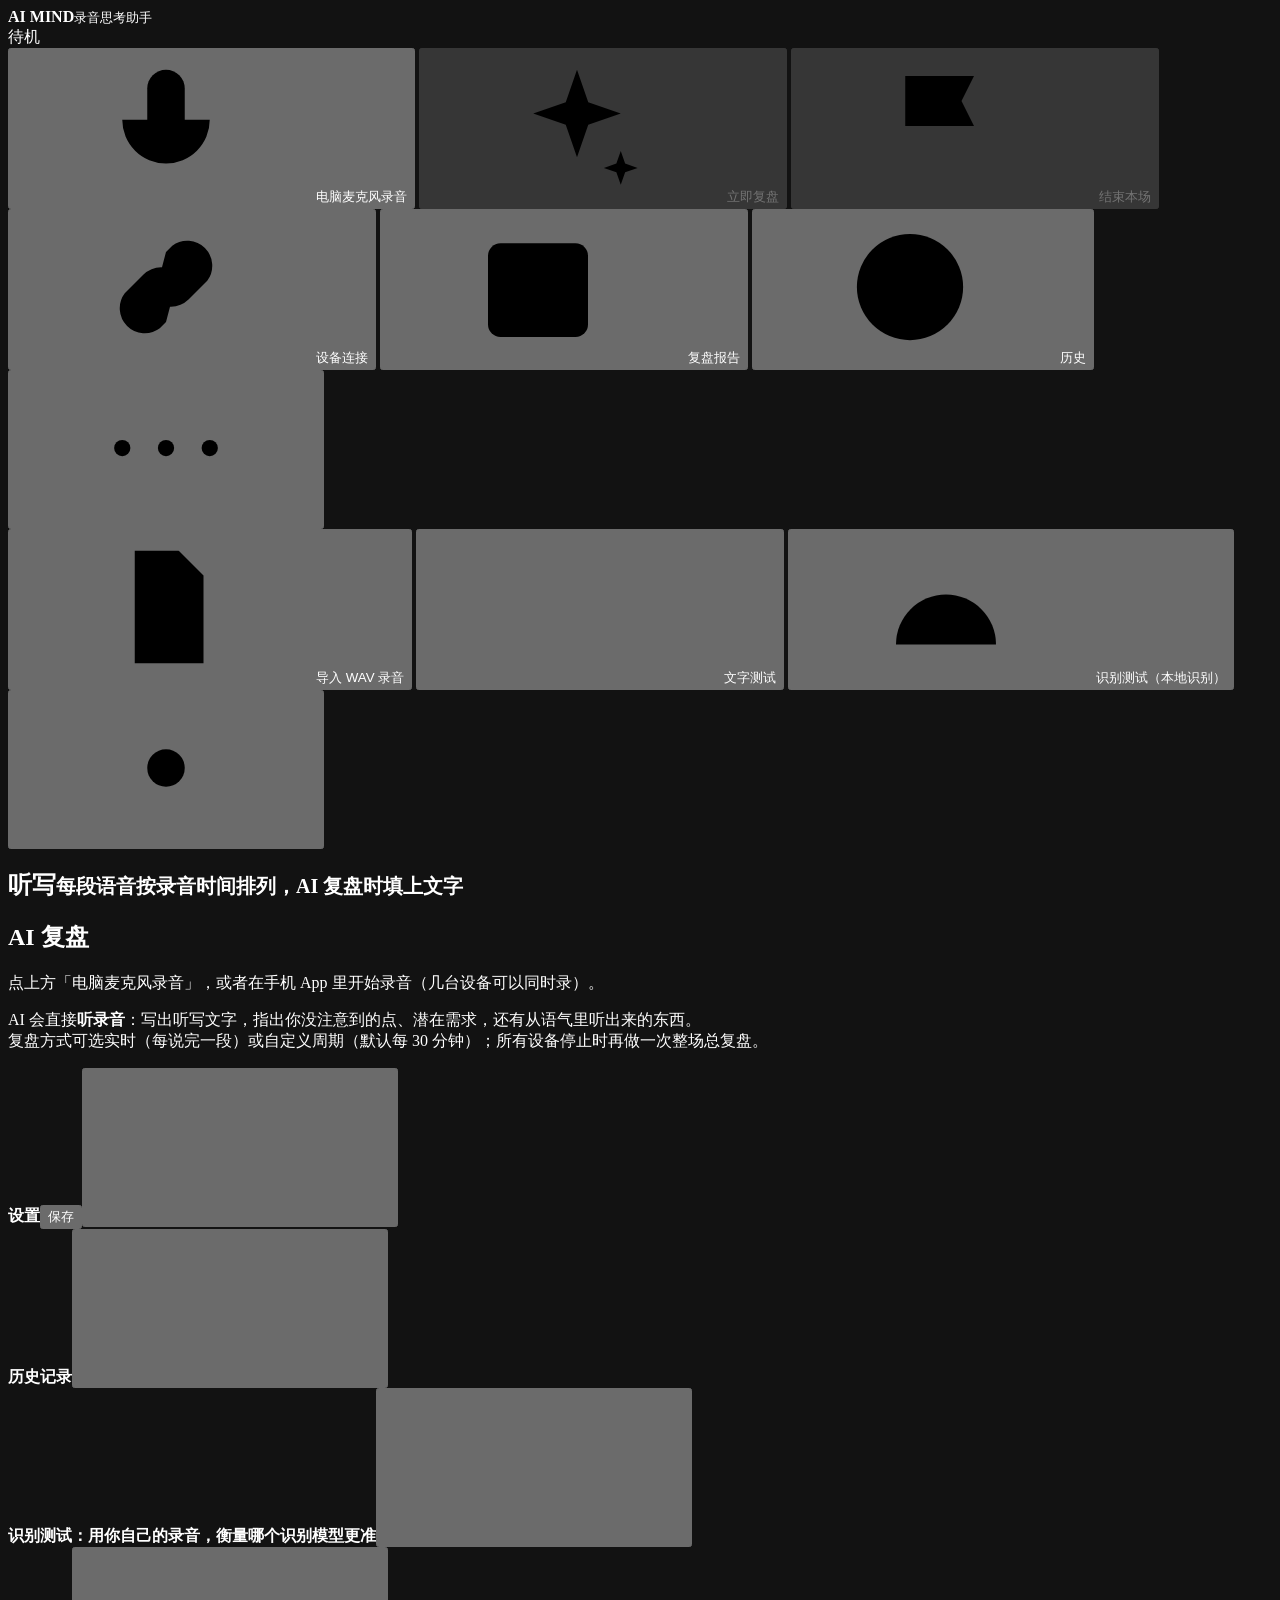
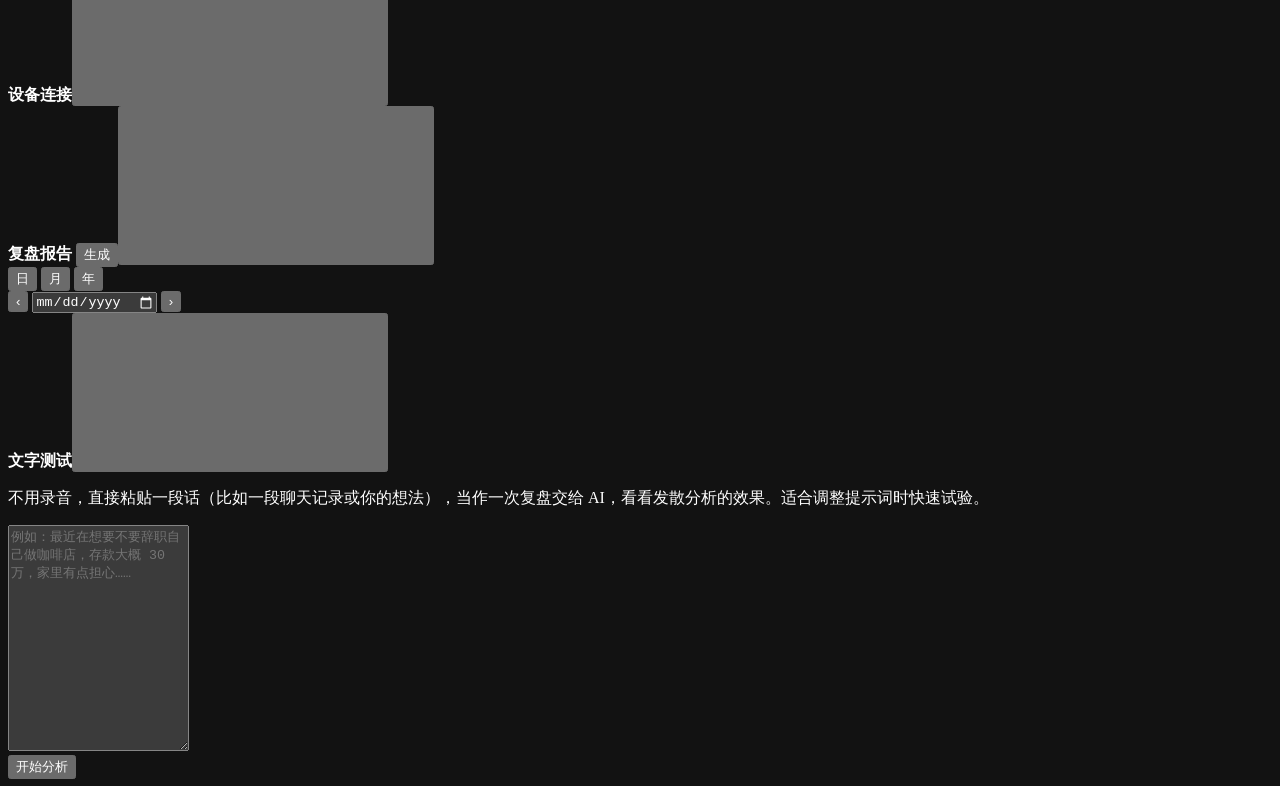
==== server/aimind/web/static/index.html @ 680c6732 "AI 录音思考助手 v0.9.0：电脑端（Windows / Mac）+ 手机端（安卓 / iPhone） - 电脑端打包成桌面程序，带透明启动动画；Windows 安装程序 - 界面改为深色科技风；" ====
<!DOCTYPE html>
<html lang="zh-CN">
<head>
<meta charset="utf-8">
<meta name="viewport" content="width=device-width, initial-scale=1">
<meta name="color-scheme" content="dark">
<title>AI 录音思考助手</title>
<link rel="stylesheet" href="/static/style.css">
</head>
<body>
<svg width="0" height="0" style="position:absolute" aria-hidden="true">
  <defs>
    <symbol id="i-mic" viewBox="0 0 24 24"><rect x="9" y="3" width="6" height="11" rx="3"/><path d="M5 11a7 7 0 0 0 14 0M12 18v3"/></symbol>
    <symbol id="i-stop" viewBox="0 0 24 24"><rect x="6" y="6" width="12" height="12" rx="2"/></symbol>
    <symbol id="i-flag" viewBox="0 0 24 24"><path d="M5 21V4M5 4h11l-2 4 2 4H5"/></symbol>
    <symbol id="i-spark" viewBox="0 0 24 24"><path d="M12 3l1.8 5.2L19 10l-5.2 1.8L12 17l-1.8-5.2L5 10l5.2-1.8z"/><path d="M19 16l.7 2 2 .7-2 .7-.7 2-.7-2-2-.7 2-.7z"/></symbol>
    <symbol id="i-link" viewBox="0 0 24 24"><path d="M10 14a4 4 0 0 0 5.6 0l3-3a4 4 0 0 0-5.6-5.6l-1 1M14 10a4 4 0 0 0-5.6 0l-3 3a4 4 0 0 0 5.6 5.6l1-1"/></symbol>
    <symbol id="i-sun" viewBox="0 0 24 24"><rect x="4" y="5" width="16" height="15" rx="2"/><path d="M4 10h16M9 3v4M15 3v4"/></symbol>
    <symbol id="i-clock" viewBox="0 0 24 24"><circle cx="12" cy="12" r="8.5"/><path d="M12 7.5V12l3 2"/></symbol>
    <symbol id="i-gear" viewBox="0 0 24 24"><circle cx="12" cy="12" r="3"/><path d="M12 2.5v3M12 18.5v3M2.5 12h3M18.5 12h3M5.3 5.3l2.1 2.1M16.6 16.6l2.1 2.1M5.3 18.7l2.1-2.1M16.6 7.4l2.1-2.1"/></symbol>
    <symbol id="i-more" viewBox="0 0 24 24"><circle cx="5" cy="12" r="1.3"/><circle cx="12" cy="12" r="1.3"/><circle cx="19" cy="12" r="1.3"/></symbol>
    <symbol id="i-file" viewBox="0 0 24 24"><path d="M7 3h7l4 4v14H7z"/><path d="M14 3v4h4M10 13h5M10 17h5"/></symbol>
    <symbol id="i-text" viewBox="0 0 24 24"><path d="M5 6h14M5 11h14M5 16h9"/></symbol>
    <symbol id="i-gauge" viewBox="0 0 24 24"><path d="M4 18a8 8 0 1 1 16 0"/><path d="M12 18l4-6"/></symbol>
    <symbol id="i-x" viewBox="0 0 24 24"><path d="M6 6l12 12M18 6L6 18"/></symbol>
  </defs>
</svg>

<header>
  <div class="brand"><span class="logo"></span><b>AI MIND</b><small>录音思考助手</small></div>
  <span id="pill" class="pill"><i></i><span>待机</span></span>
  <div class="meter" title="电脑麦克风音量"><i id="lv"></i></div>
  <div class="actions">
    <button id="btnRec" class="primary" onclick="toggleRec()" title="用这台电脑的麦克风录音；手机等设备可以同时录"><svg><use href="#i-mic"/></svg><span>电脑麦克风录音</span></button>
    <button id="btnReview" onclick="reviewNow()" disabled title="不等间隔，马上把上次复盘之后的内容交给 AI"><svg><use href="#i-spark"/></svg><span>立即复盘</span></button>
    <button id="btnFinish" onclick="finishNow()" disabled title="结束这一场，马上做整场总复盘"><svg><use href="#i-flag"/></svg><span>结束本场</span></button>
  </div>
  <span id="modelMsg" class="hint"></span>
  <span class="spacer"></span>
  <nav class="tools">
    <button class="ghost" onclick="openPhone()" title="手机、平板等录音设备怎么连上来"><svg><use href="#i-link"/></svg><span>设备连接</span></button>
    <button class="ghost" onclick="openDaily()" title="日复盘 / 月复盘 / 年复盘"><svg><use href="#i-sun"/></svg><span>复盘报告</span></button>
    <button class="ghost" onclick="openHistory()" title="以前每一场的记录"><svg><use href="#i-clock"/></svg><span>历史</span></button>
    <div class="more">
      <button class="ghost icon" onclick="toggleMore(event)" title="更多"><svg><use href="#i-more"/></svg></button>
      <div class="menu" id="moreMenu">
        <button onclick="document.getElementById('file').click()"><svg><use href="#i-file"/></svg>导入 WAV 录音</button>
        <button onclick="openDrawer('textDrawer')"><svg><use href="#i-text"/></svg>文字测试</button>
        <button onclick="openEval()"><svg><use href="#i-gauge"/></svg>识别测试（本地识别）</button>
      </div>
    </div>
    <button class="ghost icon" onclick="openSettings()" title="设置"><svg><use href="#i-gear"/></svg></button>
  </nav>
  <input type="file" id="file" accept=".wav" hidden onchange="importWav(this)">
</header>

<main>
  <section class="col" id="captions">
    <h2><span>听写</span><small>每段语音按录音时间排列，AI 复盘时填上文字</small></h2>
    <div id="capList"></div>
  </section>
  <section class="col" id="right">
    <div id="viewing"></div>
    <div id="summaryBox"></div>
    <h2><span>AI 复盘</span><small id="nextInfo"></small></h2>
    <div id="reviews"><div class="empty">
      <div class="orb"></div>
      <p>点上方「电脑麦克风录音」，或者在手机 App 里开始录音（几台设备可以同时录）。</p>
      <p class="sub">AI 会直接<b>听录音</b>：写出听写文字，指出你没注意到的点、潜在需求，还有从语气里听出来的东西。<br>
      复盘方式可选实时（每说完一段）或自定义周期（默认每 30 分钟）；所有设备停止时再做一次整场总复盘。</p>
    </div></div>
  </section>
</main>
<footer><span id="sessInfo"></span><span id="nasInfo"></span><span class="spacer"></span><span id="usageInfo" title="今天 AI 的用量（点开设置看明细）" onclick="openSettings('usage')"></span></footer>

<div class="mask" id="mask" onclick="closeDrawers()"></div>

<div class="drawer" id="settingsDrawer">
  <div class="dh"><b>设置</b><button class="primary" onclick="saveSettings()">保存</button><button class="ghost icon" onclick="closeDrawers()" title="关闭"><svg><use href="#i-x"/></svg></button></div>
  <div class="db fg" id="settingsForm"></div>
</div>

<div class="drawer" id="historyDrawer">
  <div class="dh"><b>历史记录</b><button class="ghost icon" onclick="closeDrawers()" title="关闭"><svg><use href="#i-x"/></svg></button></div>
  <div class="db" id="histList"></div>
</div>

<div class="drawer wide" id="evalDrawer">
  <div class="dh"><b>识别测试：用你自己的录音，衡量哪个识别模型更准</b><button class="ghost icon" onclick="closeDrawers()" title="关闭"><svg><use href="#i-x"/></svg></button></div>
  <div class="db" id="evalBody"></div>
</div>

<div class="drawer" id="phoneDrawer">
  <div class="dh"><b>设备连接</b><button class="ghost icon" onclick="closeDrawers()" title="关闭"><svg><use href="#i-x"/></svg></button></div>
  <div class="db" id="phoneBody"></div>
</div>

<div class="drawer" id="dailyDrawer">
  <div class="dh"><b id="dailyTitle">复盘报告</b>
    <button class="primary" onclick="makeDaily()" id="btnMakeReport">生成</button><button class="ghost icon" onclick="closeDrawers()" title="关闭"><svg><use href="#i-x"/></svg></button></div>
  <div class="rbar">
    <div class="seg" id="periodTabs">
      <button data-p="day" class="on" onclick="setPeriod('day')">日</button>
      <button data-p="month" onclick="setPeriod('month')">月</button>
      <button data-p="year" onclick="setPeriod('year')">年</button>
    </div>
    <span class="spacer"></span>
    <button class="ghost icon" onclick="stepPeriod(-1)" title="上一个">‹</button>
    <input type="date" id="dailyDate" onchange="loadDaily()">
    <input type="month" id="monthDate" onchange="loadDaily()" hidden>
    <input type="number" id="yearDate" min="2020" max="2100" onchange="loadDaily()" hidden>
    <button class="ghost icon" onclick="stepPeriod(1)" title="下一个">›</button>
  </div>
  <div class="db md" id="dailyBody"></div>
</div>

<div class="drawer" id="textDrawer">
  <div class="dh"><b>文字测试</b><button class="ghost icon" onclick="closeDrawers()" title="关闭"><svg><use href="#i-x"/></svg></button></div>
  <div class="db fg">
    <p class="hint">不用录音，直接粘贴一段话（比如一段聊天记录或你的想法），当作一次复盘交给 AI，看看发散分析的效果。适合调整提示词时快速试验。</p>
    <textarea id="testText" style="min-height:220px" placeholder="例如：最近在想要不要辞职自己做咖啡店，存款大概 30 万，家里有点担心……"></textarea>
    <div class="row"><button class="primary" onclick="analyzeText()">开始分析</button></div>
  </div>
</div>

<div id="toast"></div>

<script src="/static/app.js"></script>
</body>
</html>
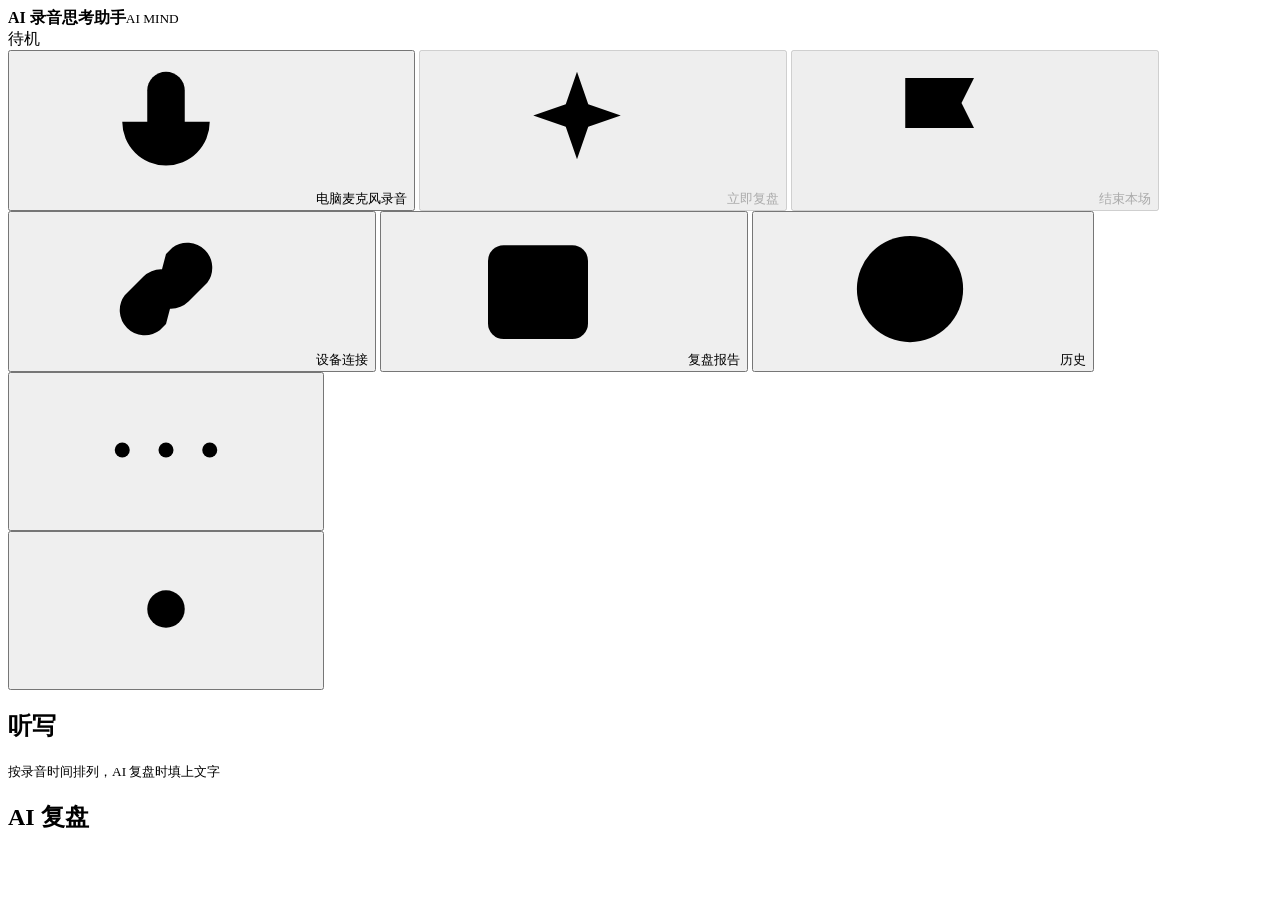
==== commit 96605cf8: "界面重做：参考 Apple 设计，模块化前端，设置可搜索 - 样式拆成 tokens / base / layout / components / settings / motion，深浅色跟随系统，" ====
--- a/server/aimind/web/static/index.html
+++ b/server/aimind/web/static/index.html
@@ -3,128 +3,149 @@
 <head>
 <meta charset="utf-8">
 <meta name="viewport" content="width=device-width, initial-scale=1">
-<meta name="color-scheme" content="dark">
+<meta name="color-scheme" content="dark light">
 <title>AI 录音思考助手</title>
-<link rel="stylesheet" href="/static/style.css">
+<link rel="icon" href="data:image/svg+xml,%3Csvg xmlns='http://www.w3.org/2000/svg' viewBox='0 0 32 32'%3E%3Cdefs%3E%3ClinearGradient id='g' x2='1' y2='1'%3E%3Cstop offset='0' stop-color='%230a84ff'/%3E%3Cstop offset='1' stop-color='%23bf5af2'/%3E%3C/linearGradient%3E%3C/defs%3E%3Crect width='32' height='32' rx='8' fill='url(%23g)'/%3E%3Cpath d='M9 18v-4M13 21V11M17 23V9M21 20v-8M25 17v-2' stroke='white' stroke-width='2.4' stroke-linecap='round'/%3E%3C/svg%3E">
+<!-- 样式按用途拆成几份：设计变量 → 基础元素 → 布局 → 组件 → 设置 → 动画 -->
+<link rel="stylesheet" href="/static/css/tokens.css">
+<link rel="stylesheet" href="/static/css/base.css">
+<link rel="stylesheet" href="/static/css/layout.css">
+<link rel="stylesheet" href="/static/css/components.css">
+<link rel="stylesheet" href="/static/css/settings.css">
+<link rel="stylesheet" href="/static/css/motion.css">
+<script>try { const t = localStorage.getItem('aim-theme'); if (t && t !== 'auto') document.documentElement.dataset.theme = t; } catch (e) {}</script>
 </head>
 <body>
-<svg width="0" height="0" style="position:absolute" aria-hidden="true">
-  <defs>
-    <symbol id="i-mic" viewBox="0 0 24 24"><rect x="9" y="3" width="6" height="11" rx="3"/><path d="M5 11a7 7 0 0 0 14 0M12 18v3"/></symbol>
-    <symbol id="i-stop" viewBox="0 0 24 24"><rect x="6" y="6" width="12" height="12" rx="2"/></symbol>
-    <symbol id="i-flag" viewBox="0 0 24 24"><path d="M5 21V4M5 4h11l-2 4 2 4H5"/></symbol>
-    <symbol id="i-spark" viewBox="0 0 24 24"><path d="M12 3l1.8 5.2L19 10l-5.2 1.8L12 17l-1.8-5.2L5 10l5.2-1.8z"/><path d="M19 16l.7 2 2 .7-2 .7-.7 2-.7-2-2-.7 2-.7z"/></symbol>
-    <symbol id="i-link" viewBox="0 0 24 24"><path d="M10 14a4 4 0 0 0 5.6 0l3-3a4 4 0 0 0-5.6-5.6l-1 1M14 10a4 4 0 0 0-5.6 0l-3 3a4 4 0 0 0 5.6 5.6l1-1"/></symbol>
-    <symbol id="i-sun" viewBox="0 0 24 24"><rect x="4" y="5" width="16" height="15" rx="2"/><path d="M4 10h16M9 3v4M15 3v4"/></symbol>
-    <symbol id="i-clock" viewBox="0 0 24 24"><circle cx="12" cy="12" r="8.5"/><path d="M12 7.5V12l3 2"/></symbol>
-    <symbol id="i-gear" viewBox="0 0 24 24"><circle cx="12" cy="12" r="3"/><path d="M12 2.5v3M12 18.5v3M2.5 12h3M18.5 12h3M5.3 5.3l2.1 2.1M16.6 16.6l2.1 2.1M5.3 18.7l2.1-2.1M16.6 7.4l2.1-2.1"/></symbol>
-    <symbol id="i-more" viewBox="0 0 24 24"><circle cx="5" cy="12" r="1.3"/><circle cx="12" cy="12" r="1.3"/><circle cx="19" cy="12" r="1.3"/></symbol>
-    <symbol id="i-file" viewBox="0 0 24 24"><path d="M7 3h7l4 4v14H7z"/><path d="M14 3v4h4M10 13h5M10 17h5"/></symbol>
-    <symbol id="i-text" viewBox="0 0 24 24"><path d="M5 6h14M5 11h14M5 16h9"/></symbol>
-    <symbol id="i-gauge" viewBox="0 0 24 24"><path d="M4 18a8 8 0 1 1 16 0"/><path d="M12 18l4-6"/></symbol>
-    <symbol id="i-x" viewBox="0 0 24 24"><path d="M6 6l12 12M18 6L6 18"/></symbol>
-  </defs>
-</svg>
+<!-- 图标（线性，1.8 粗细） -->
+<svg width="0" height="0" style="position:absolute" aria-hidden="true"><defs>
+  <symbol id="i-mic" viewBox="0 0 24 24"><rect x="9" y="3" width="6" height="11" rx="3"/><path d="M5 11a7 7 0 0 0 14 0M12 18v3"/></symbol>
+  <symbol id="i-stop" viewBox="0 0 24 24"><rect x="6" y="6" width="12" height="12" rx="2.5"/></symbol>
+  <symbol id="i-flag" viewBox="0 0 24 24"><path d="M5 21V4M5 4h11l-2 4 2 4H5"/></symbol>
+  <symbol id="i-spark" viewBox="0 0 24 24"><path d="M12 3l1.8 5.2L19 10l-5.2 1.8L12 17l-1.8-5.2L5 10l5.2-1.8z"/></symbol>
+  <symbol id="i-link" viewBox="0 0 24 24"><path d="M10 14a4 4 0 0 0 5.6 0l3-3a4 4 0 0 0-5.6-5.6l-1 1M14 10a4 4 0 0 0-5.6 0l-3 3a4 4 0 0 0 5.6 5.6l1-1"/></symbol>
+  <symbol id="i-cal" viewBox="0 0 24 24"><rect x="4" y="5" width="16" height="15" rx="2.5"/><path d="M4 10h16M9 3v4M15 3v4"/></symbol>
+  <symbol id="i-clock" viewBox="0 0 24 24"><circle cx="12" cy="12" r="8.5"/><path d="M12 7.5V12l3 2"/></symbol>
+  <symbol id="i-gear" viewBox="0 0 24 24"><circle cx="12" cy="12" r="3"/><path d="M12 2.5v3M12 18.5v3M2.5 12h3M18.5 12h3M5.3 5.3l2.1 2.1M16.6 16.6l2.1 2.1M5.3 18.7l2.1-2.1M16.6 7.4l2.1-2.1"/></symbol>
+  <symbol id="i-more" viewBox="0 0 24 24"><circle cx="5" cy="12" r="1.2"/><circle cx="12" cy="12" r="1.2"/><circle cx="19" cy="12" r="1.2"/></symbol>
+  <symbol id="i-file" viewBox="0 0 24 24"><path d="M7 3h7l4 4v14H7z"/><path d="M14 3v4h4"/></symbol>
+  <symbol id="i-text" viewBox="0 0 24 24"><path d="M5 6h14M5 11h14M5 16h9"/></symbol>
+  <symbol id="i-gauge" viewBox="0 0 24 24"><path d="M4 18a8 8 0 1 1 16 0"/><path d="M12 18l4-6"/></symbol>
+  <symbol id="i-x" viewBox="0 0 24 24"><path d="M7 7l10 10M17 7L7 17"/></symbol>
+  <symbol id="i-search" viewBox="0 0 24 24"><circle cx="11" cy="11" r="6.5"/><path d="M16 16l4 4"/></symbol>
+  <symbol id="i-user" viewBox="0 0 24 24"><circle cx="12" cy="8" r="3.5"/><path d="M5 20a7 7 0 0 1 14 0"/></symbol>
+  <symbol id="i-brain" viewBox="0 0 24 24"><path d="M9 4a3 3 0 0 0-3 3 3 3 0 0 0-2 5 3 3 0 0 0 3 5 3 3 0 0 0 5 1V5a3 3 0 0 0-3-1zM15 4a3 3 0 0 1 3 3 3 3 0 0 1 2 5 3 3 0 0 1-3 5 3 3 0 0 1-5 1"/></symbol>
+  <symbol id="i-loop" viewBox="0 0 24 24"><path d="M4 12a8 8 0 0 1 14-5.3M20 12a8 8 0 0 1-14 5.3"/><path d="M18 3v4h-4M6 21v-4h4"/></symbol>
+  <symbol id="i-wave" viewBox="0 0 24 24"><path d="M3 12h2M7 8v8M11 5v14M15 9v6M19 11v2"/></symbol>
+  <symbol id="i-disk" viewBox="0 0 24 24"><rect x="3" y="5" width="18" height="14" rx="2.5"/><path d="M3 14h18M7 17h.01"/></symbol>
+  <symbol id="i-play" viewBox="0 0 24 24"><rect x="3" y="4" width="18" height="16" rx="3"/><path d="M10 9l5 3-5 3z"/></symbol>
+  <symbol id="i-chart" viewBox="0 0 24 24"><path d="M5 20V10M12 20V4M19 20v-7"/></symbol>
+</defs></svg>
 
 <header>
-  <div class="brand"><span class="logo"></span><b>AI MIND</b><small>录音思考助手</small></div>
-  <span id="pill" class="pill"><i></i><span>待机</span></span>
+  <div class="brand"><span class="logo"></span><b>AI 录音思考助手</b><small>AI MIND</small></div>
+  <span id="status" class="status"><i></i><span>待机</span></span>
   <div class="meter" title="电脑麦克风音量"><i id="lv"></i></div>
   <div class="actions">
-    <button id="btnRec" class="primary" onclick="toggleRec()" title="用这台电脑的麦克风录音；手机等设备可以同时录"><svg><use href="#i-mic"/></svg><span>电脑麦克风录音</span></button>
-    <button id="btnReview" onclick="reviewNow()" disabled title="不等间隔，马上把上次复盘之后的内容交给 AI"><svg><use href="#i-spark"/></svg><span>立即复盘</span></button>
-    <button id="btnFinish" onclick="finishNow()" disabled title="结束这一场，马上做整场总复盘"><svg><use href="#i-flag"/></svg><span>结束本场</span></button>
+    <button id="btnRec" class="primary" data-action="toggleRec" title="用这台电脑的麦克风录音；手机等设备可以同时录"><svg><use href="#i-mic"/></svg><span>电脑麦克风录音</span></button>
+    <button id="btnReview" data-action="reviewNow" disabled title="不等间隔，马上把上次复盘之后的内容交给 AI"><svg><use href="#i-spark"/></svg><span>立即复盘</span></button>
+    <button id="btnFinish" data-action="finishNow" disabled title="结束这一场，马上做整场总复盘"><svg><use href="#i-flag"/></svg><span>结束本场</span></button>
   </div>
   <span id="modelMsg" class="hint"></span>
   <span class="spacer"></span>
   <nav class="tools">
-    <button class="ghost" onclick="openPhone()" title="手机、平板等录音设备怎么连上来"><svg><use href="#i-link"/></svg><span>设备连接</span></button>
-    <button class="ghost" onclick="openDaily()" title="日复盘 / 月复盘 / 年复盘"><svg><use href="#i-sun"/></svg><span>复盘报告</span></button>
-    <button class="ghost" onclick="openHistory()" title="以前每一场的记录"><svg><use href="#i-clock"/></svg><span>历史</span></button>
+    <button class="ghost" data-action="openDevices" title="手机、平板等录音设备怎么连上来"><svg><use href="#i-link"/></svg><span>设备连接</span></button>
+    <button class="ghost" data-action="openReports" title="日复盘 / 月复盘 / 年复盘"><svg><use href="#i-cal"/></svg><span>复盘报告</span></button>
+    <button class="ghost" data-action="openHistory" title="以前每一场的记录"><svg><use href="#i-clock"/></svg><span>历史</span></button>
     <div class="more">
-      <button class="ghost icon" onclick="toggleMore(event)" title="更多"><svg><use href="#i-more"/></svg></button>
-      <div class="menu" id="moreMenu">
-        <button onclick="document.getElementById('file').click()"><svg><use href="#i-file"/></svg>导入 WAV 录音</button>
-        <button onclick="openDrawer('textDrawer')"><svg><use href="#i-text"/></svg>文字测试</button>
-        <button onclick="openEval()"><svg><use href="#i-gauge"/></svg>识别测试（本地识别）</button>
+      <button class="ghost icon" data-action="toggleMenu" title="更多"><svg><use href="#i-more"/></svg></button>
+      <div class="menu" id="moreMenu" hidden>
+        <button data-action="pickWav"><svg><use href="#i-file"/></svg>导入 WAV 录音</button>
+        <button data-action="openTextTest"><svg><use href="#i-text"/></svg>文字测试</button>
+        <button data-action="openEval"><svg><use href="#i-gauge"/></svg>识别测试（本地识别）</button>
       </div>
     </div>
-    <button class="ghost icon" onclick="openSettings()" title="设置"><svg><use href="#i-gear"/></svg></button>
+    <button class="ghost icon" data-action="openSettings" title="设置（Ctrl+,）"><svg><use href="#i-gear"/></svg></button>
   </nav>
-  <input type="file" id="file" accept=".wav" hidden onchange="importWav(this)">
+  <input type="file" id="file" accept=".wav" hidden data-change="importWav">
 </header>
 
-<main>
+<main id="main">
   <section class="col" id="captions">
-    <h2><span>听写</span><small>每段语音按录音时间排列，AI 复盘时填上文字</small></h2>
+    <div class="col-head"><h2>听写</h2><small>按录音时间排列，AI 复盘时填上文字</small></div>
     <div id="capList"></div>
   </section>
   <section class="col" id="right">
     <div id="viewing"></div>
     <div id="summaryBox"></div>
-    <h2><span>AI 复盘</span><small id="nextInfo"></small></h2>
-    <div id="reviews"><div class="empty">
-      <div class="orb"></div>
-      <p>点上方「电脑麦克风录音」，或者在手机 App 里开始录音（几台设备可以同时录）。</p>
-      <p class="sub">AI 会直接<b>听录音</b>：写出听写文字，指出你没注意到的点、潜在需求，还有从语气里听出来的东西。<br>
-      复盘方式可选实时（每说完一段）或自定义周期（默认每 30 分钟）；所有设备停止时再做一次整场总复盘。</p>
-    </div></div>
+    <div class="col-head"><h2>AI 复盘</h2><small id="nextInfo"></small></div>
+    <div id="reviews"></div>
   </section>
 </main>
-<footer><span id="sessInfo"></span><span id="nasInfo"></span><span class="spacer"></span><span id="usageInfo" title="今天 AI 的用量（点开设置看明细）" onclick="openSettings('usage')"></span></footer>
+<footer><span id="sessInfo"></span><span id="nasInfo"></span><span class="spacer"></span>
+  <span id="usageInfo" data-action="openSettings" data-arg="usage" title="今天 AI 的用量（点开看明细）"></span></footer>
 
-<div class="mask" id="mask" onclick="closeDrawers()"></div>
+<!-- 浮层：都从 hidden 开始，开 / 关由 js/anim.js 带动画切换 -->
+<div class="mask" id="mask" hidden data-action="closeAll"></div>
 
-<div class="drawer" id="settingsDrawer">
-  <div class="dh"><b>设置</b><button class="primary" onclick="saveSettings()">保存</button><button class="ghost icon" onclick="closeDrawers()" title="关闭"><svg><use href="#i-x"/></svg></button></div>
-  <div class="db fg" id="settingsForm"></div>
+<div class="sheet" id="settingsSheet" hidden role="dialog" aria-label="设置">
+  <aside class="side">
+    <div class="search"><svg><use href="#i-search"/></svg><input id="setSearch" placeholder="搜索设置" autocomplete="off" data-input="searchSettings"></div>
+    <div class="results" id="setResults" hidden></div>
+    <div id="setCats"></div>
+  </aside>
+  <section class="pane">
+    <div class="pane-head"><h3 id="setTitle">设置</h3><span class="saved" id="savedTip">已保存</span>
+      <button class="ghost icon" data-action="closeAll" title="关闭"><svg><use href="#i-x"/></svg></button></div>
+    <div class="pane-body" id="setBody"></div>
+  </section>
 </div>
 
-<div class="drawer" id="historyDrawer">
-  <div class="dh"><b>历史记录</b><button class="ghost icon" onclick="closeDrawers()" title="关闭"><svg><use href="#i-x"/></svg></button></div>
+<div class="drawer" id="historyDrawer" hidden>
+  <div class="dh"><h3>历史记录</h3><button class="ghost icon" data-action="closeAll" title="关闭"><svg><use href="#i-x"/></svg></button></div>
   <div class="db" id="histList"></div>
 </div>
 
-<div class="drawer wide" id="evalDrawer">
-  <div class="dh"><b>识别测试：用你自己的录音，衡量哪个识别模型更准</b><button class="ghost icon" onclick="closeDrawers()" title="关闭"><svg><use href="#i-x"/></svg></button></div>
+<div class="drawer" id="devicesDrawer" hidden>
+  <div class="dh"><h3>设备连接</h3><button class="ghost icon" data-action="closeAll" title="关闭"><svg><use href="#i-x"/></svg></button></div>
+  <div class="db" id="devicesBody"></div>
+</div>
+
+<div class="drawer" id="reportsDrawer" hidden>
+  <div class="dh"><h3>复盘报告</h3>
+    <button class="primary" id="btnMakeReport" data-action="makeReport">生成</button>
+    <button class="ghost icon" data-action="closeAll" title="关闭"><svg><use href="#i-x"/></svg></button></div>
+  <div class="rbar">
+    <div class="segmented" id="periodTabs">
+      <button data-action="setPeriod" data-arg="day" class="on">日</button>
+      <button data-action="setPeriod" data-arg="month">月</button>
+      <button data-action="setPeriod" data-arg="year">年</button>
+    </div>
+    <span class="spacer"></span>
+    <button class="ghost icon" data-action="stepPeriod" data-arg="-1" title="上一个">‹</button>
+    <input type="date" id="dayKey" data-change="loadReport">
+    <input type="month" id="monthKey" data-change="loadReport" hidden>
+    <input type="number" id="yearKey" min="2020" max="2100" data-change="loadReport" hidden>
+    <button class="ghost icon" data-action="stepPeriod" data-arg="1" title="下一个">›</button>
+  </div>
+  <div class="db md" id="reportBody"></div>
+</div>
+
+<div class="drawer" id="textDrawer" hidden>
+  <div class="dh"><h3>文字测试</h3><button class="ghost icon" data-action="closeAll" title="关闭"><svg><use href="#i-x"/></svg></button></div>
+  <div class="db">
+    <p class="hint">不用录音，直接粘贴一段话（比如一段聊天记录或你的想法），当作一次复盘交给 AI，看看发散分析的效果。</p>
+    <textarea id="testText" style="width:100%;min-height:220px;margin-top:12px" placeholder="例如：最近在想要不要辞职自己做咖啡店，存款大概 30 万，家里有点担心……"></textarea>
+    <div style="margin-top:10px"><button class="primary" data-action="analyzeText">开始分析</button></div>
+  </div>
+</div>
+
+<div class="drawer wide" id="evalDrawer" hidden>
+  <div class="dh"><h3>识别测试：用你自己的录音，衡量哪个识别模型更准</h3><button class="ghost icon" data-action="closeAll" title="关闭"><svg><use href="#i-x"/></svg></button></div>
   <div class="db" id="evalBody"></div>
 </div>
 
-<div class="drawer" id="phoneDrawer">
-  <div class="dh"><b>设备连接</b><button class="ghost icon" onclick="closeDrawers()" title="关闭"><svg><use href="#i-x"/></svg></button></div>
-  <div class="db" id="phoneBody"></div>
-</div>
+<div id="toast" hidden></div>
 
-<div class="drawer" id="dailyDrawer">
-  <div class="dh"><b id="dailyTitle">复盘报告</b>
-    <button class="primary" onclick="makeDaily()" id="btnMakeReport">生成</button><button class="ghost icon" onclick="closeDrawers()" title="关闭"><svg><use href="#i-x"/></svg></button></div>
-  <div class="rbar">
-    <div class="seg" id="periodTabs">
-      <button data-p="day" class="on" onclick="setPeriod('day')">日</button>
-      <button data-p="month" onclick="setPeriod('month')">月</button>
-      <button data-p="year" onclick="setPeriod('year')">年</button>
-    </div>
-    <span class="spacer"></span>
-    <button class="ghost icon" onclick="stepPeriod(-1)" title="上一个">‹</button>
-    <input type="date" id="dailyDate" onchange="loadDaily()">
-    <input type="month" id="monthDate" onchange="loadDaily()" hidden>
-    <input type="number" id="yearDate" min="2020" max="2100" onchange="loadDaily()" hidden>
-    <button class="ghost icon" onclick="stepPeriod(1)" title="下一个">›</button>
-  </div>
-  <div class="db md" id="dailyBody"></div>
-</div>
-
-<div class="drawer" id="textDrawer">
-  <div class="dh"><b>文字测试</b><button class="ghost icon" onclick="closeDrawers()" title="关闭"><svg><use href="#i-x"/></svg></button></div>
-  <div class="db fg">
-    <p class="hint">不用录音，直接粘贴一段话（比如一段聊天记录或你的想法），当作一次复盘交给 AI，看看发散分析的效果。适合调整提示词时快速试验。</p>
-    <textarea id="testText" style="min-height:220px" placeholder="例如：最近在想要不要辞职自己做咖啡店，存款大概 30 万，家里有点担心……"></textarea>
-    <div class="row"><button class="primary" onclick="analyzeText()">开始分析</button></div>
-  </div>
-</div>
-
-<div id="toast"></div>
-
-<script src="/static/app.js"></script>
+<script type="module" src="/static/app.js"></script>
 </body>
 </html>
